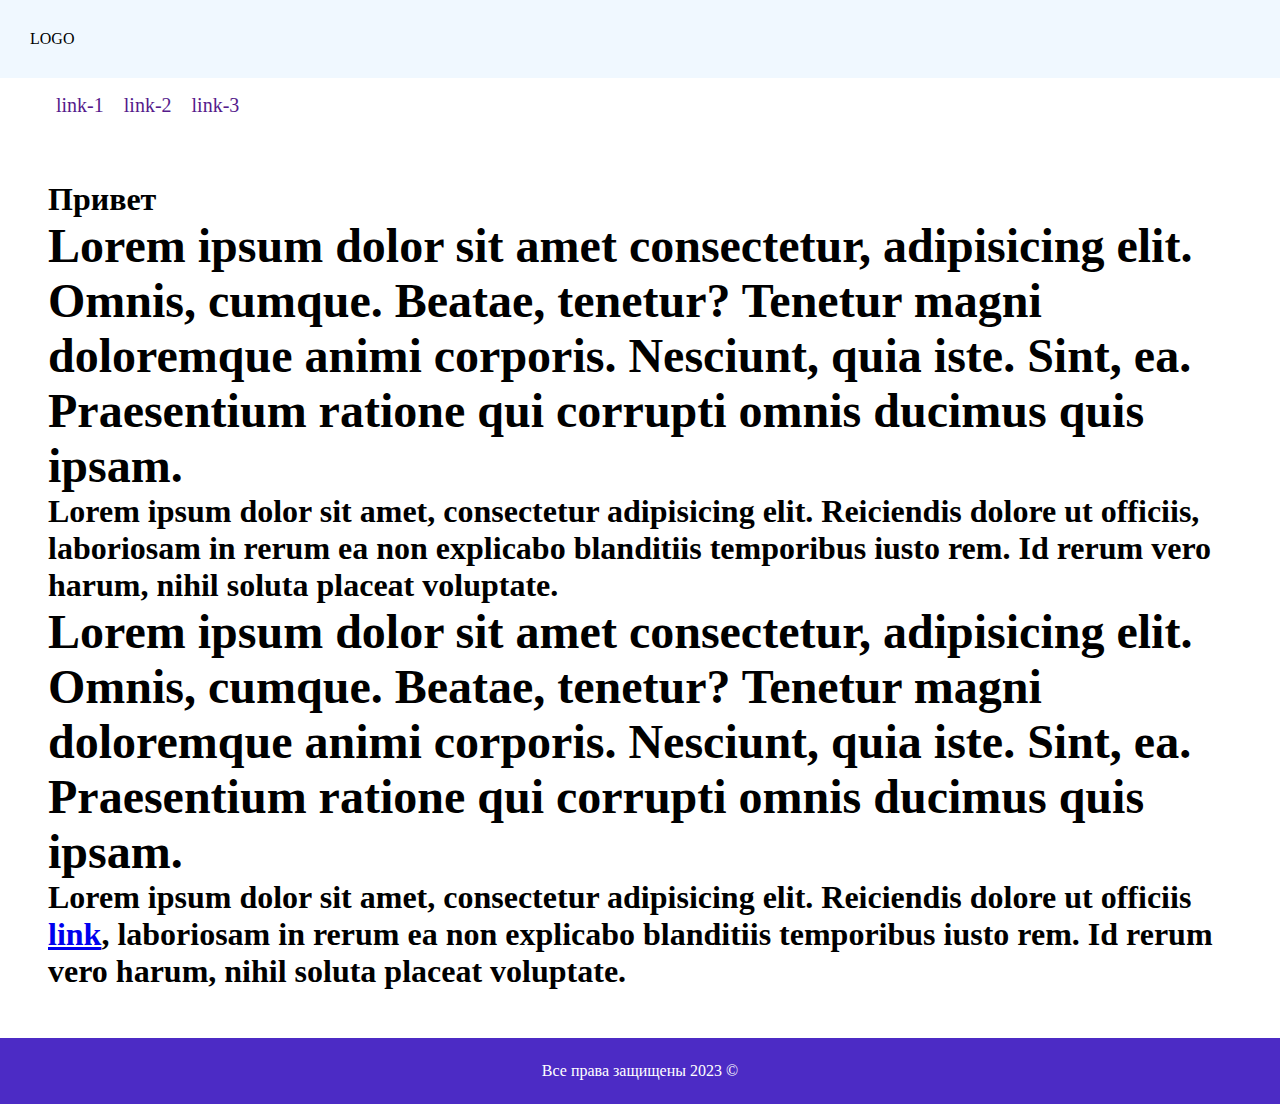
==== index.html @ 3b672033 "Add files via upload" ====
<!DOCTYPE html>
<html lang="en">
<head>
    <meta charset="UTF-8">
    <meta http-equiv="X-UA-Compatible" content="IE=edge">
    <meta name="viewport" content="width=device-width, initial-scale=1.0">
    <title>Document</title>
    <link rel="stylesheet" href="style.css">
</head>
<body>
<div class="header">
    LOGO
</div>
<div class="nav">
    <a class="nav_link" href="">link-1</a>
    <a class="nav_link" href="">link-2</a>
    <a class="nav_link" href="">link-3</a>
</div>
<div class="content">
    <h1>
        Привет
        <div class="article">
            <h2>Lorem ipsum dolor sit amet consectetur, adipisicing elit. Omnis, cumque. Beatae, tenetur? Tenetur magni doloremque animi corporis. Nesciunt, quia iste. Sint, ea. Praesentium ratione qui corrupti omnis ducimus quis ipsam.</h2>
            <p>Lorem ipsum dolor sit amet, consectetur adipisicing elit. Reiciendis dolore ut officiis, laboriosam in rerum ea non explicabo blanditiis temporibus iusto rem. Id rerum vero harum, nihil soluta placeat voluptate.</p>
        </div>
        <div class="article">
            <h2>Lorem ipsum dolor sit amet consectetur, adipisicing elit. Omnis, cumque. Beatae, tenetur? Tenetur magni doloremque animi corporis. Nesciunt, quia iste. Sint, ea. Praesentium ratione qui corrupti omnis ducimus quis ipsam.</h2>
            <p>Lorem ipsum dolor sit amet, consectetur adipisicing elit. Reiciendis dolore ut officiis <a href="#">link</a>, laboriosam in rerum ea non explicabo blanditiis temporibus iusto rem. Id rerum vero harum, nihil soluta placeat voluptate.</p>
        </div>
    </h1>
</div>
<div class="footer">
    Все права защищены 2023 &copy;
</div>
</body>
</html>
---- style.css ----
* {
    margin: 0;
    padding: 0;
}

.header {
    background-color: aliceblue;
    padding: 30px;
}

.nav {
    padding-top: 16px;
    padding-bottom: 16px;
    padding-left: 48px;
    padding-right: 48px;
}

.nav_link {
    font-size: 20px;
    text-decoration: none;
    padding: 8px;
}

.content {
    padding: 48px;
}

.footer {
    background-color: rgb(76, 43, 197);
    color: white;
    text-align: center;
    padding: 24px;
}
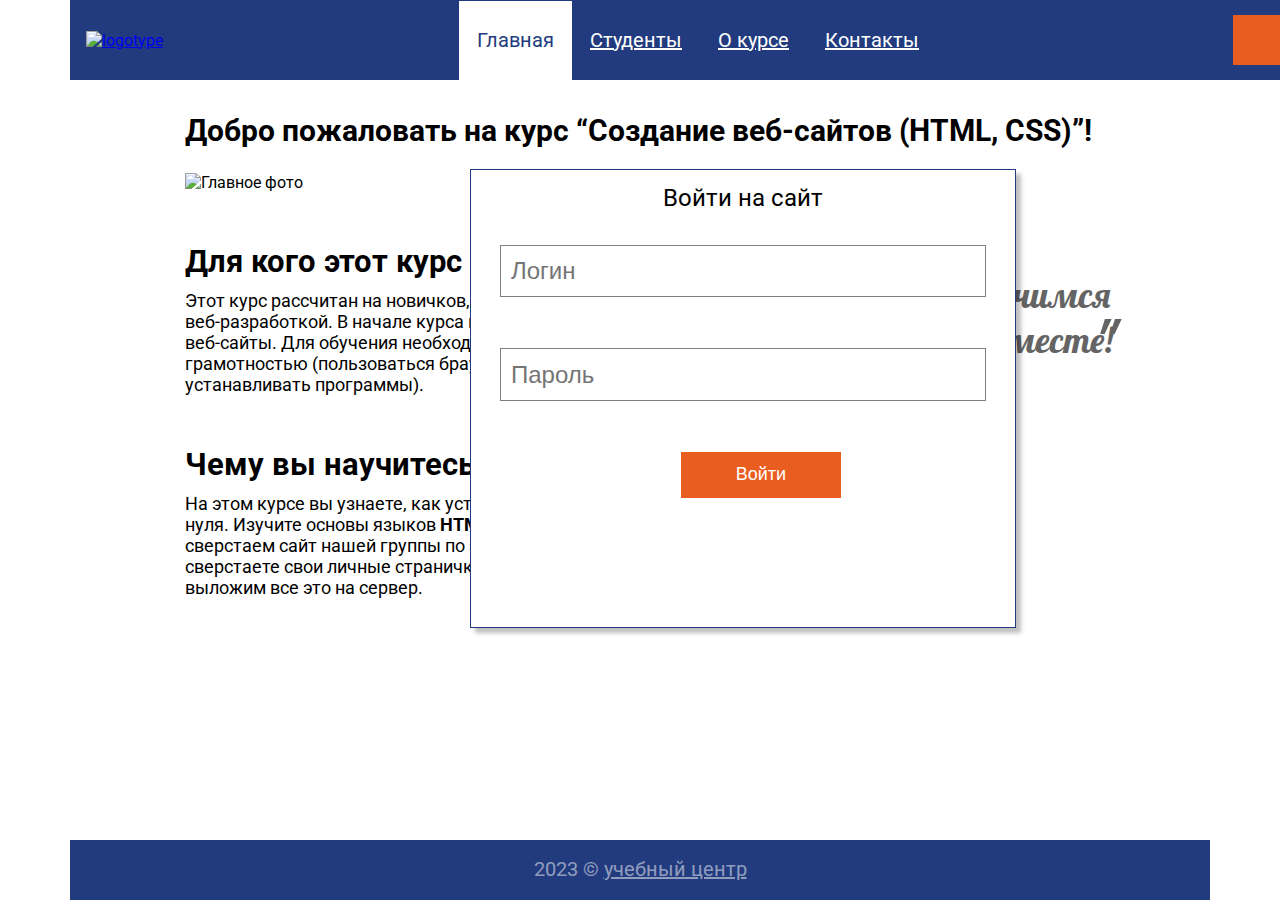
==== commit 3c0d0bd8: "Add files via upload" ====
--- a/index.html
+++ b/index.html
@@ -1,36 +1,82 @@
 <!DOCTYPE html>
-<html lang="en">
+<html lang="ru">
+
 <head>
+    <link rel="preconnect" href="https://fonts.googleapis.com">
+    <link rel="preconnect" href="https://fonts.gstatic.com" crossorigin>
+    <link href="https://fonts.googleapis.com/css2?family=Lobster&family=Roboto:wght@400;700&display=swap"
+        rel="stylesheet">
     <meta charset="UTF-8">
     <meta http-equiv="X-UA-Compatible" content="IE=edge">
     <meta name="viewport" content="width=device-width, initial-scale=1.0">
-    <title>Document</title>
+    <title>Главная</title>
     <link rel="stylesheet" href="style.css">
 </head>
+
 <body>
-<div class="header">
-    LOGO
-</div>
-<div class="nav">
-    <a class="nav_link" href="">link-1</a>
-    <a class="nav_link" href="">link-2</a>
-    <a class="nav_link" href="">link-3</a>
-</div>
-<div class="content">
-    <h1>
-        Привет
-        <div class="article">
-            <h2>Lorem ipsum dolor sit amet consectetur, adipisicing elit. Omnis, cumque. Beatae, tenetur? Tenetur magni doloremque animi corporis. Nesciunt, quia iste. Sint, ea. Praesentium ratione qui corrupti omnis ducimus quis ipsam.</h2>
-            <p>Lorem ipsum dolor sit amet, consectetur adipisicing elit. Reiciendis dolore ut officiis, laboriosam in rerum ea non explicabo blanditiis temporibus iusto rem. Id rerum vero harum, nihil soluta placeat voluptate.</p>
-        </div>
-        <div class="article">
-            <h2>Lorem ipsum dolor sit amet consectetur, adipisicing elit. Omnis, cumque. Beatae, tenetur? Tenetur magni doloremque animi corporis. Nesciunt, quia iste. Sint, ea. Praesentium ratione qui corrupti omnis ducimus quis ipsam.</h2>
-            <p>Lorem ipsum dolor sit amet, consectetur adipisicing elit. Reiciendis dolore ut officiis <a href="#">link</a>, laboriosam in rerum ea non explicabo blanditiis temporibus iusto rem. Id rerum vero harum, nihil soluta placeat voluptate.</p>
-        </div>
-    </h1>
-</div>
-<div class="footer">
-    Все права защищены 2023 &copy;
-</div>
+    <div class="all">
+        <header class="header">
+            <a class="logo" href="index.html">
+                <img src="img/logo.svg" alt="logotype">
+            </a>
+            <nav>
+                <ul class="menu">
+                    <li class="menu_list"><a class="menu_link menu_link_active" href="index.html">Главная </a></li>
+                    <li class="menu_list"><a class="menu_link" href="students.html">Студенты </a></li>
+                    <li class="menu_list"><a class="menu_link" href="about.html">О курсе </a></li>
+                    <li class="menu_list"><a class="menu_link" href="contacts.html">Контакты </a></li>
+                </ul>
+            </nav>
+            <a class="button" href="#">Войти</a>
+        </header>
+        <main class="content">
+            <h1 class="title">Добро пожаловать на курс “Создание веб-сайтов (HTML, CSS)”!</h1>
+            <img src="img/content.jpg" alt="Главное фото">
+            <div class="content_info">
+                <div class="content_texts">
+                    <div class="content_article">
+                        <h3 class="subtitle">Для кого этот курс</h3>
+                        <p class="about_text">Этот курс рассчитан на новичков, которые только начинают знакомство с
+                            веб-разработкой. В начале курса вы узнаете о том, как устроен Интернет и веб-сайты.
+                            Для обучения необходимо только владеть компьютерной грамотностью (пользоваться браузером,
+                            создавать папки и файлы, устанавливать программы).</p>
+                    </div>
+                    <div class="content_article">
+                        <h3 class="subtitle">Чему вы научитесь</h3>
+                        <p class="about_text">На этом курсе вы узнаете, как устроены веб-сайты и как создавать их с
+                            нуля.
+                            Изучите основы языков <strong>HTML, CSS</strong> и немного <strong>JavaScript</strong>. Мы
+                            вместе сверстаем сайт нашей группы по этому макету. А затем вы <span
+                                class="colortext">свои</span> сами сверстаете свои личные странички в качестве домашнего
+                            задания и мы выложим все это на сервер.</p>
+                    </div>
+                </div>
+                <h2 class="heading"> <span class="quotes quotes_ieft">"</span>Учимся вместе! <span
+                        class="quotes quotes_right">"</span></h2>
+            </div>
+        </main>
+    </div>
+
+    <footer class="footer">
+        <p> 2023 &copy; <a class="centr_u" href="#">учебный центр</a></p>
+    </footer>
+
+    <div class="block">
+        <form class="action_page" action="#">
+        <h2 class="container"> Войти на сайт</h2>
+        <input class="login" type="text" placeholder="Логин">
+        <input class="psw" type="password" placeholder="Пароль">
+        <button class="btn" type="submit">Войти</button>
+        </form>
+    </div>
+    <script>
+        const buttonEl = document.querySelector('.btn');
+        const blockEl = document.querySelector('.block');
+
+        buttonEl.addEventListener('click', function (e) {
+            blockEl.classList.toggle('visible');
+        });   
+    </script>
 </body>
-</html>
+
+</html>--- a/style.css
+++ b/style.css
@@ -3,31 +3,502 @@
     padding: 0;
 }
 
+body {
+    font-family: 'Roboto', sans-serif;
+    min-height: 100vh;
+    display: flex;
+    flex-direction: column;
+}
+
+img {
+    max-width: 100%;
+}
+
+.all {
+    flex-grow: 1;
+}
+
 .header {
-    background-color: aliceblue;
-    padding: 30px;
-}
-
-.nav {
-    padding-top: 16px;
-    padding-bottom: 16px;
-    padding-left: 48px;
-    padding-right: 48px;
-}
-
-.nav_link {
+    background: #213B7E;
+    display: flex;
+    width: 1300px;
+    height: 80px;
+    align-items: center;
+    justify-content: space-between;
+    padding-left: 16px;
+    padding-right: 16px;
+    margin-left: 70px;
+    margin-right: 70px;
+}
+
+.menu {
+    display: flex;
+    list-style-type: none;
+}
+
+.menu_link {
+    font-style: normal;
+    font-weight: 400;
     font-size: 20px;
+    line-height: 23px;
+    text-decoration-line: underline;
+    color: #FFFFFF;
+    padding: 28px 18px;
+    display: block;
+}
+
+.menu_link_active {
+    background-color: white;
+    color: #213B7E;
     text-decoration: none;
-    padding: 8px;
+}
+
+.button {
+    width: 153px;
+    height: 50px;
+    display: flex;
+    justify-content: center;
+    align-items: center;
+    background: #EA5D21;
+    font-style: normal;
+    font-weight: 400px;
+    font-size: 18px;
+    line-height: 21px;
+    color: white;
+    text-decoration-line: none;
 }
 
 .content {
-    padding: 48px;
+    padding-left: calc(50% - 911px / 2);
+    padding-right: calc(50% - 911px / 2);
+    position: relative;
+    max-width: 911px;
+    margin: 0 auto;
+}
+
+.title {
+    font-style: normal;
+    font-weight: 700;
+    font-size: 30px;
+    line-height: 35px;
+    color: #000000;
+    padding-bottom: 25px;
+    padding-top: 33px;
+}
+
+.content_info {
+    display: flex;
+    justify-content: space-between;
+    margin-bottom: 187px;
+}
+
+.content_texts {
+    width: 634px;
+
+}
+
+.subtitle {
+    font-style: normal;
+    font-weight: 400;
+    font-size: 25px;
+    line-height: 29px;
+    color: #000000;
+    padding-top: 15px;
+}
+
+.about_text {
+    font-style: normal;
+    font-weight: 400;
+    font-size: 18px;
+    line-height: 21px;
+    color: #000000;
+    padding-top: 10px;
+}
+
+.colortext {
+    font-style: italic;
+    font-weight: 400;
+    font-size: 18px;
+    line-height: 21px;
+    color: #CF5510;
+}
+
+.heading {
+    position: relative;
+    width: 129px;
+    font-family: 'Lobster', cursive;
+    font-style: normal;
+    font-weight: 400;
+    font-size: 36px;
+    line-height: 45px;
+    display: flex;
+    margin-top: 80px;
+    color: #646464;
 }
 
 .footer {
-    background-color: rgb(76, 43, 197);
+    flex-wrap: wrap;
+    padding-left: calc(50% - 1268px / 2);
+    padding-right: calc(50% - 1268px / 2);
+    background: #213B7E;
+    padding-top: 18px;
+    padding-bottom: 19px;
+    text-align: center;
+    font-style: normal;
+    font-weight: 400;
+    font-size: 20px;
+    line-height: 23px;
+    color: rgba(255, 255, 255, 0.5);
+    margin-left: 70px;
+    margin-right: 70px;
+}
+
+.centr_u {
+    color: rgba(255, 255, 255, 0.5);
+}
+
+.quotes {
+    font-size: 64px;
+}
+
+.quotes_left {
+    position: absolute;
+    left: -33px;
+    top: -7px;
+}
+
+.quotes_right {
+    position: absolute;
+    top: 50px;
+    right: -22px;
+}
+
+.block {
+    position: absolute;
+    max-width: 522px;
+    height: 383px;
+    left: 470px;
+    top: 169px;
+    background: #FFFFFF;
+    border: 1px solid #213B7E;
+    padding: 14px 29px 60px 29px;
+    box-shadow: 5px 5px 4px 0px rgba(0, 0, 0, 0.25);
+}
+
+.container {
+    font-style: normal;
+    font-weight: 400;
+    font-size: 24px;
+    line-height: 28px;
+    display: flex;
+    align-items: center;
+    flex-direction: column;
+    color: #000000;
+
+}
+
+.login {
+    width: 463.54px;
+    height: 50.39px;
+    left: 499.23px;
+    top: 242.46px;
+    margin-top: 33px;
+    background: #FFFFFF;
+    border: 1px solid #808080;
+    font-style: normal;
+    font-size: 24px;
+    line-height: 28px;
+    align-items: center;
+    padding: 0 10px;
+    color: #808080;
+}
+
+.psw {
+    width: 463.54px;
+    height: 50.39px;
+    left: 499.23px;
+    top: 344.17px;
+    margin-top: 51px;
+    background: #FFFFFF;
+    border: 1px solid #808080;
+    font-style: normal;
+    font-weight: 400;
+    font-size: 24px;
+    line-height: 28px;
+    display: flex;
+    padding: 0 10px;
+    color: #808080;
+}
+
+.btn {
+    width: 159.73px;
+    height: 45.81px;
+    display: flex;
+    justify-content: center;
+    margin-top: 51px;
+    margin-left: 181px;
+    align-items: center;
+    background: #EA5D21;
+    font-style: normal;
+    font-size: 18px;
     color: white;
+    border: none;
+}
+
+.visible {
+    display: none;
+}
+
+/* Students */
+
+.content-students {
+    padding-left: calc(50% - 1202px / 2);
+    padding-right: calc(50% - 1202px / 2);
+    padding-bottom: 579px;
+}
+
+.subtitle {
+    font-style: normal;
+    font-weight: 700;
+    font-size: 31px;
+    line-height: 36px;
+    color: #000000;
+    margin-top: 37px;
+}
+
+.students {
+    margin-top: 24px;
+    display: flex;
+    flex-wrap: wrap;
+    gap: 50px;
+}
+
+.student {
+    width: 200px;
+    position: relative;
+}
+
+.student_new {
+    position: absolute;
+    top: -12px;
+    right: -13px;
+    font-style: normal;
+    font-weight: 400;
+    font-size: 18px;
+    line-height: 21px;
+    color: #FFFFFF;
+    background: #3AA828;
+    border-radius: 20px;
+    padding: 1px 2px 1px 5px;
+    text-transform: uppercase;
+}
+
+.student_name {
+    font-style: normal;
+    font-weight: 400;
+    font-size: 20px;
+    line-height: 23px;
+    color: #000000;
     text-align: center;
-    padding: 24px;
+    margin-top: 8px;
+}
+
+/* Контакты */
+.content_contacts {
+    padding-left: calc(50% - 1268px / 2);
+    padding-right: calc(50% - 1268px / 2);
+    margin-bottom: 420px;
+}
+
+.contacts {
+    font-weight: 700;
+    font-size: 30px;
+    line-height: 35px;
+    display: flex;
+    align-items: center;
+    margin-top: 33px;
+    margin-left: 288px;
+    color: #000000;
+}
+
+.contacts_maps {
+    left: 86px;
+    top: 113px;
+    margin-top: 25px;
+    background: url(goole-map.jpg);
+
+}
+
+.contacts_text {
+    font-weight: 400;
+    font-size: 25px;
+    line-height: 29px;
+    display: flex;
+    align-items: center;
+    margin-top: 15px;
+    margin-left: 288px;
+    color: #000000;
+}
+
+.contacts_adres {
+    width: 439px;
+    height: 63px;
+    top: 597px;
+    font-weight: 400;
+    font-size: 18px;
+    line-height: 21px;
+    margin-top: 10px;
+    color: #000000;
+    margin-left: 288px;
+}
+
+.contacts_tel {
+    font-weight: 400;
+    font-size: 18px;
+    line-height: 21px;
+    color: #000000;
+    margin-bottom: 493px;
+    margin-left: 288px;
+    text-decoration: underline;
+}
+
+/* О курсе */
+
+.content_about {
+    width: 147px;
+    height: 35px;
+    left: 286px;
+    top: 113px;
+
+    font-style: normal;
+    font-weight: 700;
+    font-size: 30px;
+    line-height: 35px;
+    display: flex;
+    align-items: center;
+    margin-top: 33px;
+
+    color: #000000;
+}
+
+.content_about_text {
+    font-style: normal;
+    font-weight: 400;
+    font-size: 25px;
+    line-height: 29px;
+    display: flex;
+    align-items: center;
+    margin-top: 25px;
+    color: #000000;
+}
+
+.about {
+    box-sizing: border-box;
+    width: 820px;
+    height: 549.33px;
+    left: 286px;
+    top: 217px;
+    background: url(video.png);
+    margin-top: 15px;
+    margin-bottom: 313px;
+    border: 2px solid #EA5D21;
+}
+
+@media (max-width: 1024px) {
+
+    /* Стили для планшета */
+    .header {
+        padding-left: 32px;
+        padding-right: 32px;
+        flex-direction: column;
+        padding-top: 16px;
+        padding-bottom: 16px;
+    }
+
+    .menu {
+        margin-left: 0;
+    }
+
+    .menu_link {
+        font-size: 18px;
+        padding: 20px 14px;
+    }
+
+    .content_texts {
+        width: 70%;
+    }
+
+    .content_info {
+        align-items: center;
+    }
+
+    .content-students {
+        padding-left: calc(50% - 736px / 2);
+        padding-right: calc(50% - 736px / 2);
+    }
+
+    .content_contacts {
+        padding-left: calc(50% - 736px / 2);
+        padding-right: calc(50% - 736px / 2);
+    }
+
+    .contacts_maps {
+        max-width: 100%;
+    }
+}
+
+@media (max-width: 767px) {
+
+    /* Стили для мобилки */
+    .header {
+
+        padding-right: 16px;
+        padding-left: 16px;
+    }
+
+    .menu {
+        flex-direction: column;
+        padding-top: 16px;
+        padding-bottom: 16px;
+    }
+
+    .logo {
+        display: none;
+    }
+
+    .content {
+        padding-left: 16px;
+        padding-right: 16px;
+    }
+
+    .content_info {
+        flex-wrap: wrap;
+        justify-content: center;
+        gap: 32px;
+        text-align: center;
+    }
+
+    .content_texts {
+        width: 90%;
+    }
+
+    .content-students {
+        padding-left: 16px;
+        padding-right: 16px;
+    }
+
+    .students {
+        justify-content: center;
+    }
+
+    .content_about_text {
+        flex-wrap: wrap;
+        justify-content: center;
+        gap: 32px;
+        text-align: center;
+    }
+
+    .contacts_maps {
+        max-width: 100%;
+    }
 }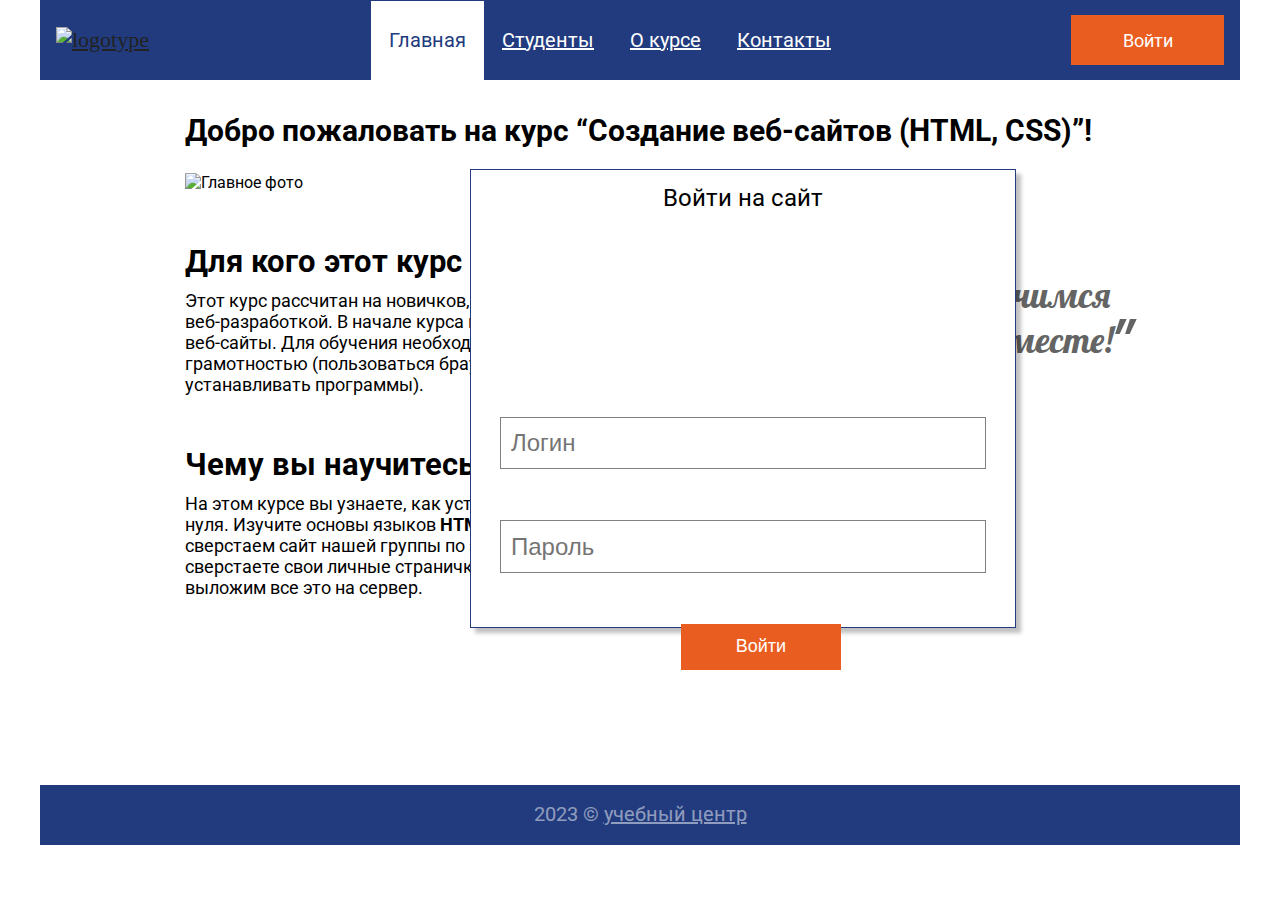
==== commit 06d36c4c: "Add files via upload" ====
--- a/index.html
+++ b/index.html
@@ -55,11 +55,12 @@
                         class="quotes quotes_right">"</span></h2>
             </div>
         </main>
+        <footer class="footer">
+            <p> 2023 &copy; <a class="centr_u" href="#">учебный центр</a></p>
+        </footer>
     </div>
 
-    <footer class="footer">
-        <p> 2023 &copy; <a class="centr_u" href="#">учебный центр</a></p>
-    </footer>
+   
 
     <div class="block">
         <form class="action_page" action="#">
@@ -70,12 +71,14 @@
         </form>
     </div>
     <script>
-        const buttonEl = document.querySelector('.btn');
+        const buttonEl = document.querySelector('.button');
         const blockEl = document.querySelector('.block');
+        const button_bEl = document.querySelector('.btn');
 
         buttonEl.addEventListener('click', function (e) {
-            blockEl.classList.toggle('visible');
-        });   
+            blockEl.classList.toggle('visible');});   
+        button_bEl.addEventListener('click', function (e) {
+            blockEl.classList.toggle('visible');});
     </script>
 </body>
 
--- a/style.css
+++ b/style.css
@@ -16,19 +16,19 @@
 
 .all {
     flex-grow: 1;
+    width: 1200px;
+    margin: 0 auto;
 }
 
 .header {
     background: #213B7E;
     display: flex;
-    width: 1300px;
+    align-items: center;
+    justify-content: space-between;
     height: 80px;
-    align-items: center;
-    justify-content: space-between;
     padding-left: 16px;
     padding-right: 16px;
-    margin-left: 70px;
-    margin-right: 70px;
+   
 }
 
 .menu {
@@ -68,9 +68,18 @@
     text-decoration-line: none;
 }
 
+.button:hover{
+    background-color: #812903;
+    color: white;
+}
+
+.btn:hover{
+    background-color: #bb3b04;
+    color: white;
+}
+
 .content {
-    padding-left: calc(50% - 911px / 2);
-    padding-right: calc(50% - 911px / 2);
+  
     position: relative;
     max-width: 911px;
     margin: 0 auto;
@@ -95,15 +104,6 @@
 .content_texts {
     width: 634px;
 
-}
-
-.subtitle {
-    font-style: normal;
-    font-weight: 400;
-    font-size: 25px;
-    line-height: 29px;
-    color: #000000;
-    padding-top: 15px;
 }
 
 .about_text {
@@ -138,8 +138,6 @@
 
 .footer {
     flex-wrap: wrap;
-    padding-left: calc(50% - 1268px / 2);
-    padding-right: calc(50% - 1268px / 2);
     background: #213B7E;
     padding-top: 18px;
     padding-bottom: 19px;
@@ -149,8 +147,6 @@
     font-size: 20px;
     line-height: 23px;
     color: rgba(255, 255, 255, 0.5);
-    margin-left: 70px;
-    margin-right: 70px;
 }
 
 .centr_u {
@@ -170,12 +166,12 @@
 .quotes_right {
     position: absolute;
     top: 50px;
-    right: -22px;
+    right: -37px;
 }
 
 .block {
     position: absolute;
-    max-width: 522px;
+    max-width: 500px;
     height: 383px;
     left: 470px;
     top: 169px;
@@ -251,10 +247,13 @@
 
 /* Students */
 
+
 .content-students {
-    padding-left: calc(50% - 1202px / 2);
-    padding-right: calc(50% - 1202px / 2);
-    padding-bottom: 579px;
+padding-bottom: 579px;
+width: 1202px;
+height: 384px;
+left: 119px;
+top: 117px;
 }
 
 .subtitle {
@@ -264,6 +263,7 @@
     line-height: 36px;
     color: #000000;
     margin-top: 37px;
+    padding-top: 15px;
 }
 
 .students {
@@ -271,28 +271,64 @@
     display: flex;
     flex-wrap: wrap;
     gap: 50px;
+   
 }
 
 .student {
     width: 200px;
+  
+}
+.student_new{
+    width: 200px;
     position: relative;
 }
-
-.student_new {
-    position: absolute;
-    top: -12px;
-    right: -13px;
-    font-style: normal;
-    font-weight: 400;
-    font-size: 18px;
-    line-height: 21px;
-    color: #FFFFFF;
-    background: #3AA828;
-    border-radius: 20px;
-    padding: 1px 2px 1px 5px;
-    text-transform: uppercase;
-}
-
+@-webkit-keyframes rotate-scale-up {
+    0% {
+      -webkit-transform: scale(1) rotateZ(0);
+              transform: scale(1) rotateZ(0);
+    }
+    50% {
+      -webkit-transform: scale(2) rotateZ(180deg);
+              transform: scale(2) rotateZ(180deg);
+    }
+    100% {
+      -webkit-transform: scale(1) rotateZ(360deg);
+              transform: scale(1) rotateZ(360deg);
+    }
+  }
+  @keyframes rotate-scale-up {
+    0% {
+      -webkit-transform: scale(1) rotateZ(0);
+              transform: scale(1) rotateZ(0);
+    }
+    50% {
+      -webkit-transform: scale(2) rotateZ(180deg);
+              transform: scale(2) rotateZ(180deg);
+    }
+    100% {
+      -webkit-transform: scale(1) rotateZ(360deg);
+              transform: scale(1) rotateZ(360deg);
+    }
+  }
+.new::after{
+content: 'НОВИЧОК';
+font-style: normal;
+font-weight: 400;
+font-size: 18px;
+line-height: 21px;
+position: absolute;
+width: 88px;
+height: 24px;
+left: 443px;
+top: 165px;
+display: flex;
+align-items: center;
+margin-top: 14px;
+background: #3AA828;
+border-radius: 20px;
+color: #FFFFFF;
+animation: rotate-scale-up 0.65s linear both;
+}
 .student_name {
     font-style: normal;
     font-weight: 400;
@@ -404,6 +440,114 @@
     border: 2px solid #EA5D21;
 }
 
+/* Обо мне*/
+.logo{
+    font-family:  "Times New Roman", sans-serif;
+    font-size: 22px;
+    color: #222222;
+    animation: tracking-in-contract 2s cubic-bezier(0.215, 0.610, 0.355, 1.000) both;
+}
+
+ @-webkit-keyframes tracking-in-contract {
+    0% {
+      letter-spacing: 1em;
+      opacity: 0;
+    }
+    40% {
+      opacity: 0.6;
+    }
+    100% {
+      letter-spacing: normal;
+      opacity: 1;
+    }
+  }
+  @keyframes tracking-in-contract {
+    0% {
+      letter-spacing: 1em;
+      opacity: 0;
+    }
+    40% {
+      opacity: 0.6;
+    }
+    100% {
+      letter-spacing: normal;
+      opacity: 1;
+    }
+  }
+
+.section{
+    min-width: 960px;
+    height: 1015px;
+    font-family:  "Times New Roman", sans-serif;
+    font-size: 20px;
+    line-height: 50px;
+    color: #222222;
+    padding-left: 20px;
+    background-image: url(img/section.jpg);
+    background-size: cover;
+    background-repeat: no-repeat;
+    background-position: top center;
+}
+
+.about_like{
+    font-family: "Times New Roman", serif;
+    font-size: 50px;
+    line-height: 96px;
+    font-weight: 200;
+}
+.content-containers{
+    display: flex;      
+    justify-content: center;
+    padding-top:40px;
+    padding-bottom:40px;
+}
+.container{
+    position: relative;
+    height: 200px;
+    margin: 0 auto;
+}
+
+.container_me{
+width: 500px;
+height: 600px;
+}
+
+.aboutme{
+    font-family: "Times New Roman", serif;
+    font-size: 40px;
+    line-height: 96px;
+    font-weight: 400;
+    margin-top: 20px;
+}
+.box { 
+    float: right;
+    margin-left: 30px;
+    padding: 0 20px 20px 0;
+}
+
+.title_me{
+    color: #414a4f;
+    margin-bottom: 10px;
+ }
+ .social-icons {
+    text-align: center;
+    margin-top: 100px;
+    }  
+  .social-icons li {
+    display:inline-block;
+    list-style-type:none;
+    -webkit-user-select:none;
+    -moz-user-select:none;
+    }
+  .social-icons li a {
+    border-bottom: none;
+    }
+  .social-icons li img {
+    width:70px;
+    height:70px;
+    margin-right: 20px;
+  }
+
 @media (max-width: 1024px) {
 
     /* Стили для планшета */
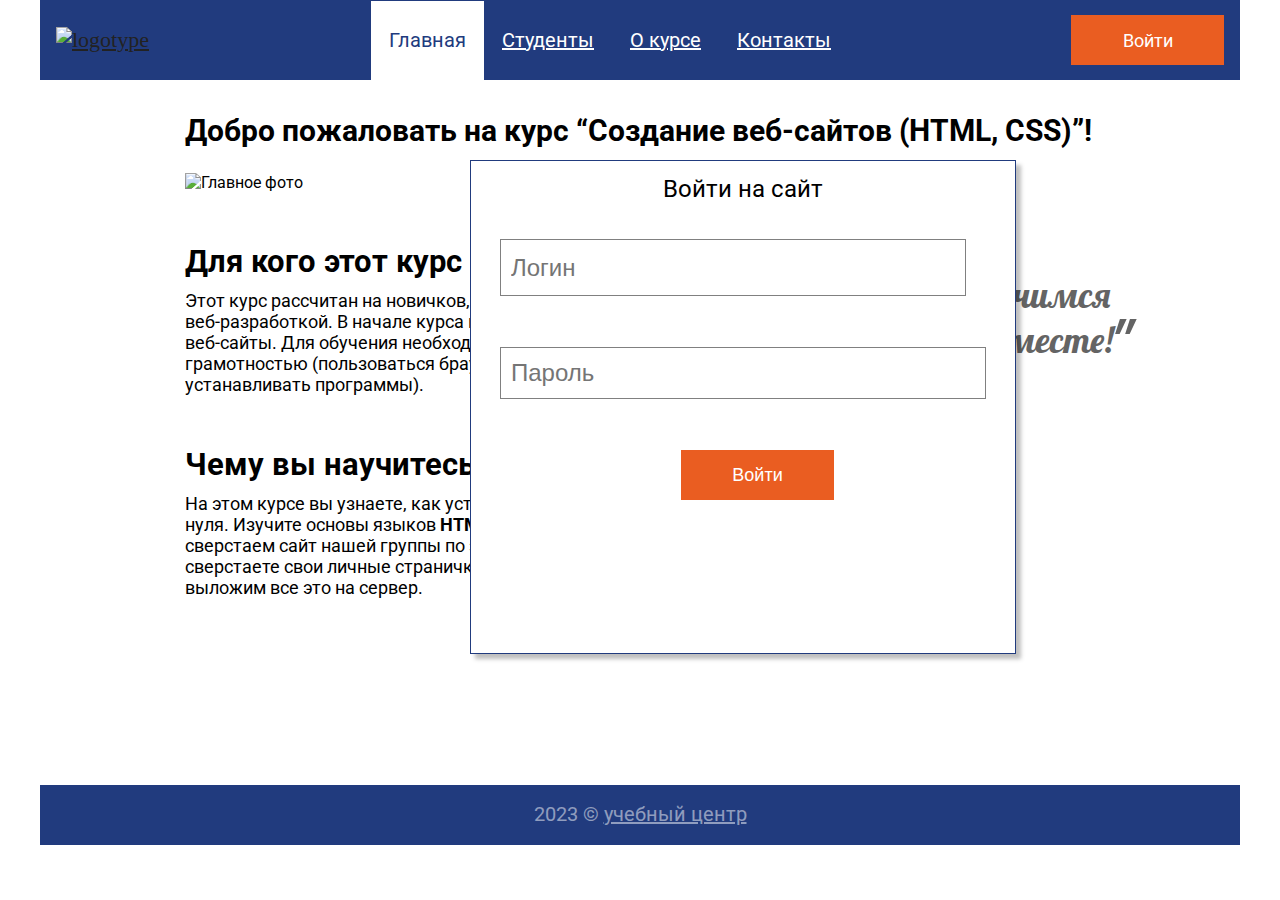
==== commit 64fcf30f: "Add files via upload" ====
--- a/index.html
+++ b/index.html
@@ -31,7 +31,7 @@
         </header>
         <main class="content">
             <h1 class="title">Добро пожаловать на курс “Создание веб-сайтов (HTML, CSS)”!</h1>
-            <img src="img/content.jpg" alt="Главное фото">
+            <img src="img/content.jpg.jpg" alt="Главное фото">
             <div class="content_info">
                 <div class="content_texts">
                     <div class="content_article">
--- a/style.css
+++ b/style.css
@@ -172,9 +172,9 @@
 .block {
     position: absolute;
     max-width: 500px;
-    height: 383px;
+    height: 418px;
     left: 470px;
-    top: 169px;
+    top: 160px;
     background: #FFFFFF;
     border: 1px solid #213B7E;
     padding: 14px 29px 60px 29px;
@@ -194,11 +194,11 @@
 }
 
 .login {
-    width: 463.54px;
-    height: 50.39px;
+    width: 444px;
+    height: 55px;
     left: 499.23px;
-    top: 242.46px;
-    margin-top: 33px;
+    top: 250px;
+    margin-top: 36px;
     background: #FFFFFF;
     border: 1px solid #808080;
     font-style: normal;
@@ -227,8 +227,8 @@
 }
 
 .btn {
-    width: 159.73px;
-    height: 45.81px;
+    width: 153px;
+    height: 50px;
     display: flex;
     justify-content: center;
     margin-top: 51px;
@@ -501,10 +501,13 @@
     padding-top:40px;
     padding-bottom:40px;
 }
-.container{
+.container_about{
     position: relative;
     height: 200px;
     margin: 0 auto;
+    display: flex;
+    align-items: center;
+    flex-direction: column;
 }
 
 .container_me{
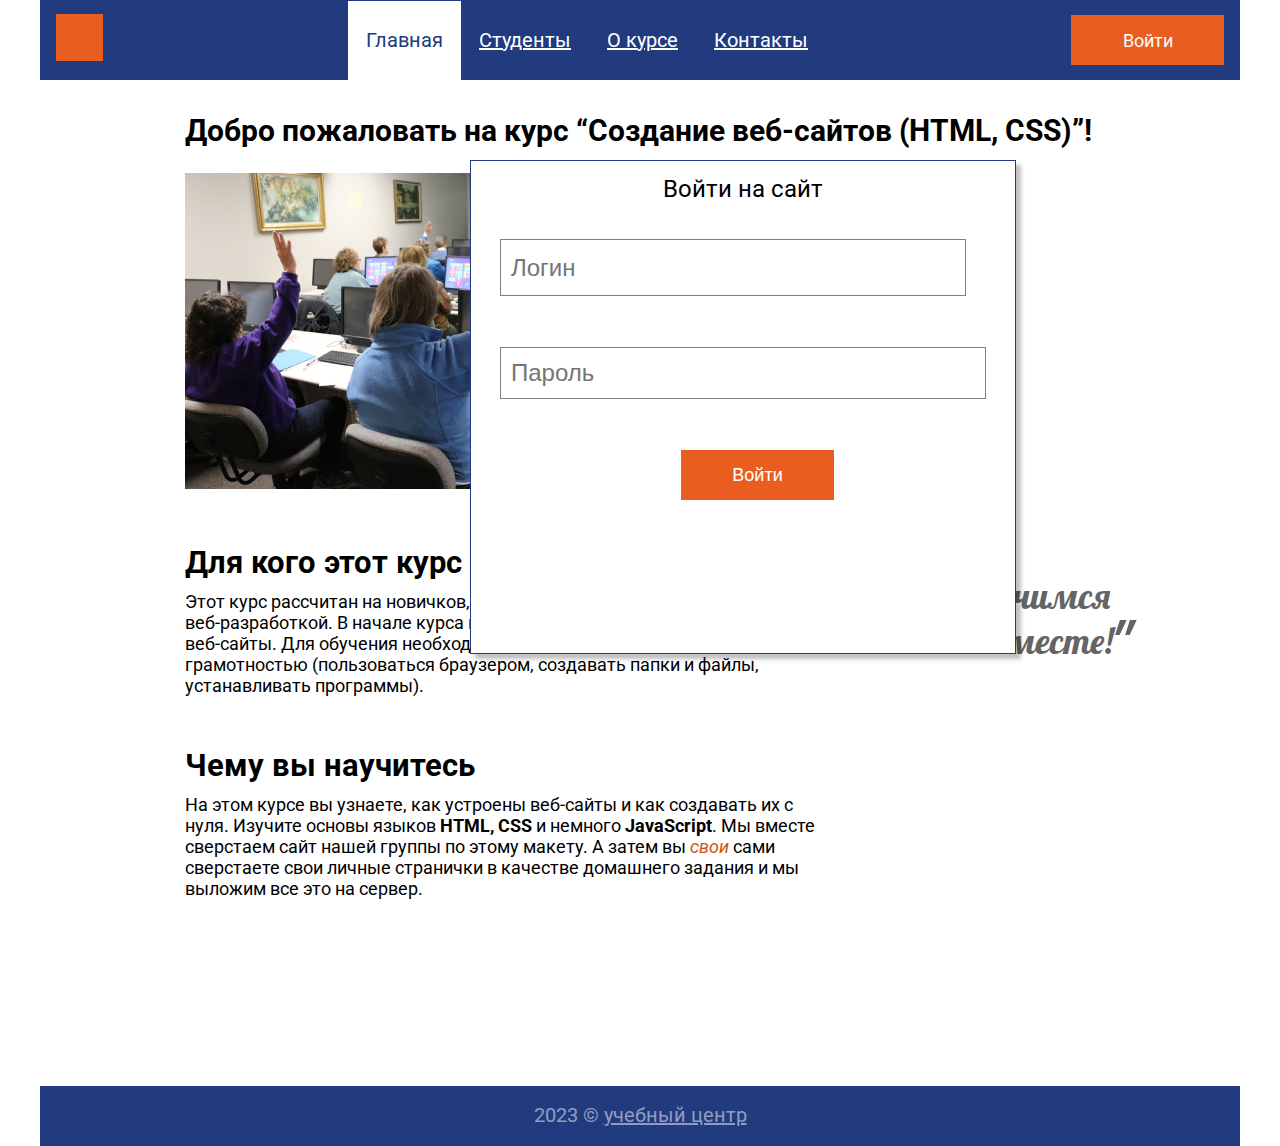
==== commit ad2b76b4: "Add files via upload" ====
--- a/index.html
+++ b/index.html
@@ -17,7 +17,7 @@
     <div class="all">
         <header class="header">
             <a class="logo" href="index.html">
-                <img src="img/logo.svg" alt="logotype">
+                <img src="IMG/logo.svg" alt="logotype">
             </a>
             <nav>
                 <ul class="menu">
@@ -31,7 +31,7 @@
         </header>
         <main class="content">
             <h1 class="title">Добро пожаловать на курс “Создание веб-сайтов (HTML, CSS)”!</h1>
-            <img src="img/content.jpg.jpg" alt="Главное фото">
+            <img src="IMG/content.jpg.jpg" alt="Главное фото">
             <div class="content_info">
                 <div class="content_texts">
                     <div class="content_article">
@@ -60,14 +60,14 @@
         </footer>
     </div>
 
-   
+
 
     <div class="block">
         <form class="action_page" action="#">
-        <h2 class="container"> Войти на сайт</h2>
-        <input class="login" type="text" placeholder="Логин">
-        <input class="psw" type="password" placeholder="Пароль">
-        <button class="btn" type="submit">Войти</button>
+            <h2 class="container"> Войти на сайт</h2>
+            <input class="login" type="text" placeholder="Логин">
+            <input class="psw" type="password" placeholder="Пароль">
+            <button class="btn" type="submit">Войти</button>
         </form>
     </div>
     <script>
@@ -76,9 +76,11 @@
         const button_bEl = document.querySelector('.btn');
 
         buttonEl.addEventListener('click', function (e) {
-            blockEl.classList.toggle('visible');});   
+            blockEl.classList.toggle('visible');
+        });
         button_bEl.addEventListener('click', function (e) {
-            blockEl.classList.toggle('visible');});
+            blockEl.classList.toggle('visible');
+        });
     </script>
 </body>
 
